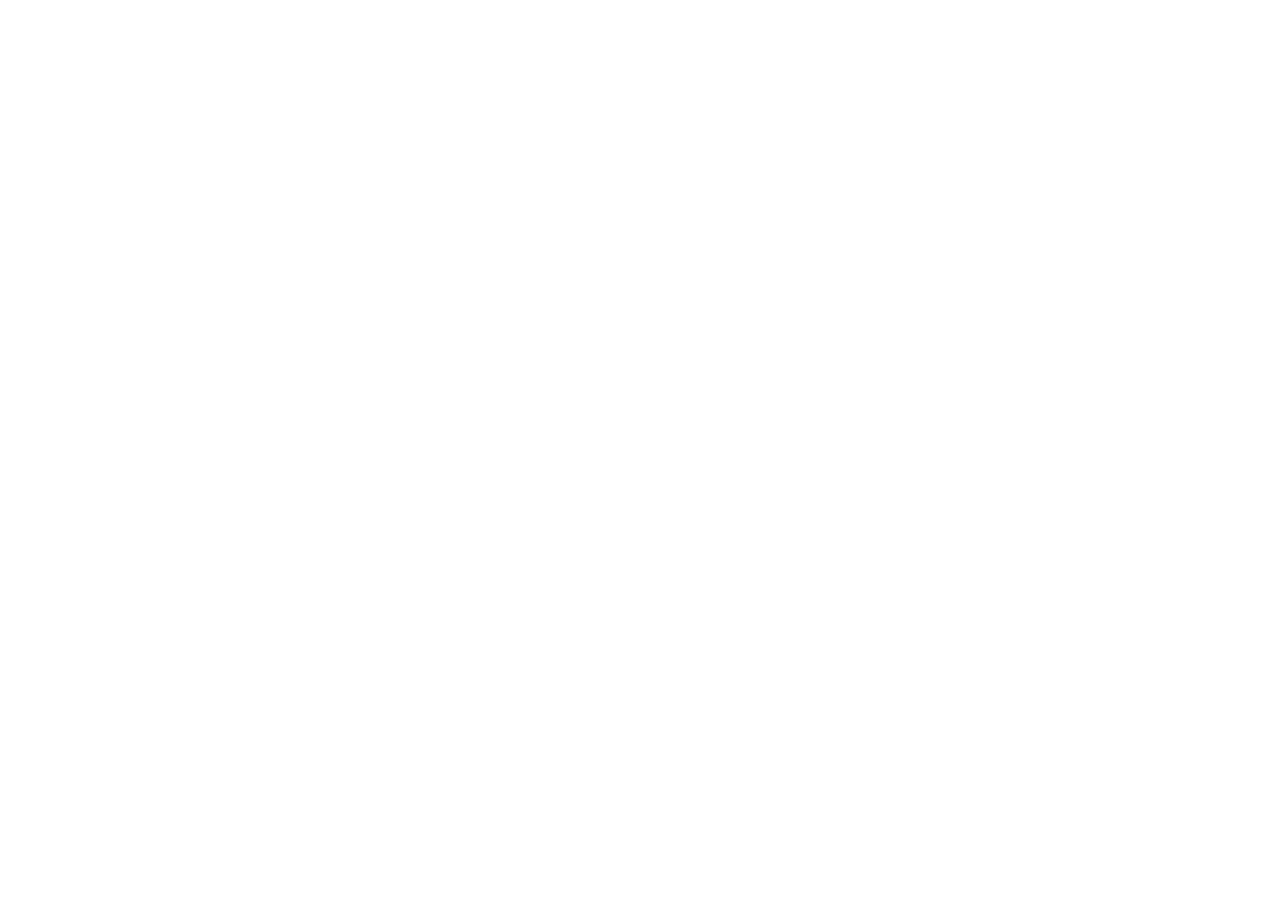
==== index.html @ ede65e86 "Atualizado" ====
<!DOCTYPE html>
<html lang="pt-br">
<head>
    <meta charset="UTF-8">
    <meta http-equiv="X-UA-Compatible" content="IE=edge">
    <meta name="viewport" content="width=device-width, initial-scale=1.0">
    <link rel="shortcut icon" href="favicon.ico" type="image/x-icon">

    <title>Projeto rede socias</title>
</head>
<body>
    
</body>
</html>
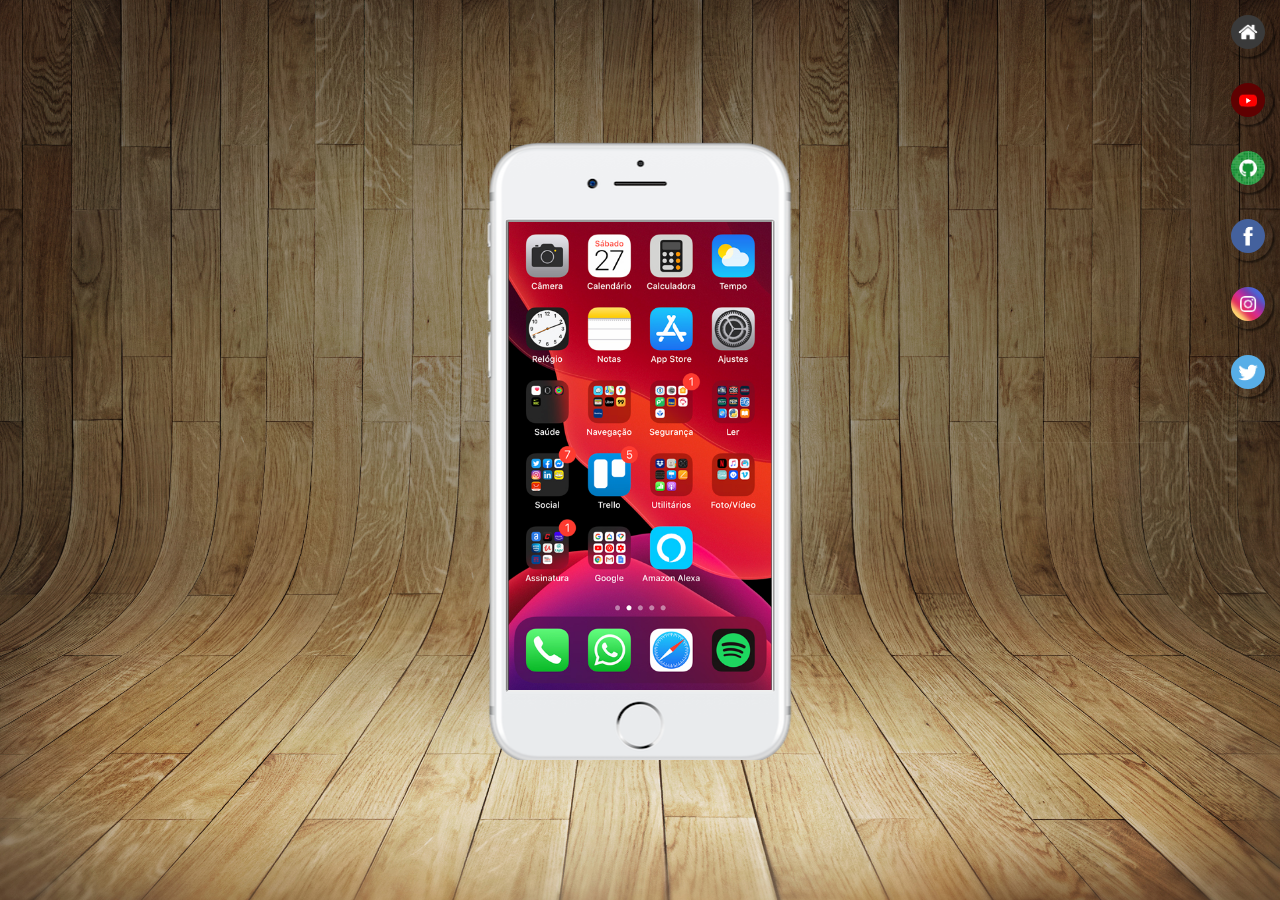
==== commit 9d4becfd: "100%Atualizado" ====
--- a/index.html
+++ b/index.html
@@ -5,10 +5,35 @@
     <meta http-equiv="X-UA-Compatible" content="IE=edge">
     <meta name="viewport" content="width=device-width, initial-scale=1.0">
     <link rel="shortcut icon" href="favicon.ico" type="image/x-icon">
+    <link rel="stylesheet" href="estilos/style.css">
 
     <title>Projeto rede socias</title>
 </head>
 <body>
+    <main>
+
+
+        <section id="telefone">
+            <iframe name="tela" id="tela" src="home.html" > seu navegador não é compartivel com isso.</iframe>
+        </section>
+
+        <section id="redes-sociais">
+            <a href="#" target="tela"><img src="imagens/logo-home.jpg" alt="home"></a><br>
+
+            <a href="#" target="tela"> <img src="imagens/logo-youtube.jpg" alt="logo-youtube"></a><br>
+
+            <a href="#" target="tela"><img src="imagens/logo-github.jpg" alt="logo-github"></a><br>
+
+            <a href="#" target="tela"><img src="imagens/logo-facebook.jpg" alt="logo-facebook"></a>  <br> 
+
+            <a href="#" target="tela"><img src="imagens/logo-instagram.jpg" alt="logo-instagram"></a> <br>
+
+            <a href="#" target="tela"><img src="imagens/logo-twitter.jpg" alt="logo-twitter"></a>
+           
+
+
+        </section>
+    </main>
     
 </body>
 </html>--- a/estilos/style.css
+++ b/estilos/style.css
@@ -0,0 +1,68 @@
+@charset "UTF-8";
+
+* {
+margin: 0px;
+padding: 0px;
+font-family: Arial, Helvetica, sans-serif;
+}
+
+html, body {
+    height: 100vh;
+    width: 100vw;
+    background-color: black;
+}
+
+body {
+
+    background: url('../imagens/fundo-madeira.jpg') no-repeat top center;
+    background-size: cover;
+    background-attachment: fixed;
+    
+}
+
+main{
+    
+    height: 100vh;
+    position: relative;
+}
+section#telefone {
+    position: absolute;
+    top: 50%;
+    left: 50%;
+    transform: translate(-50%, -50%);
+    height: 620px;
+    width: 311px;
+    background: url('../imagens/frame-iphone.png');
+    background-repeat: no-repeat;
+    background-size: cover;
+}
+
+iframe#tela {
+    position: relative;
+    top: 80px;
+    left: 22px;
+    width: 263px;
+    height: 468px;
+}
+
+section#redes-sociais {
+
+    text-align: right;
+}
+
+section#redes-sociais > a > img {
+    width: 50px;
+    margin: 7px;
+    padding: 8px;
+    border-radius: 50%;
+    box-shadow: 2px 2px 2px rgba(0, 0, 0, 0.5);
+    box-sizing: border-box;
+}
+
+section#redes-sociais img:hover {
+
+    border: 2px solid rgba(255, 255, 255, 0.226);
+    transform: translate(-5%,-5%);
+    box-shadow: 5px 5px 10px rgba(0, 0, 0, 0.616);
+    transition: 0.4s, border 2s;
+}